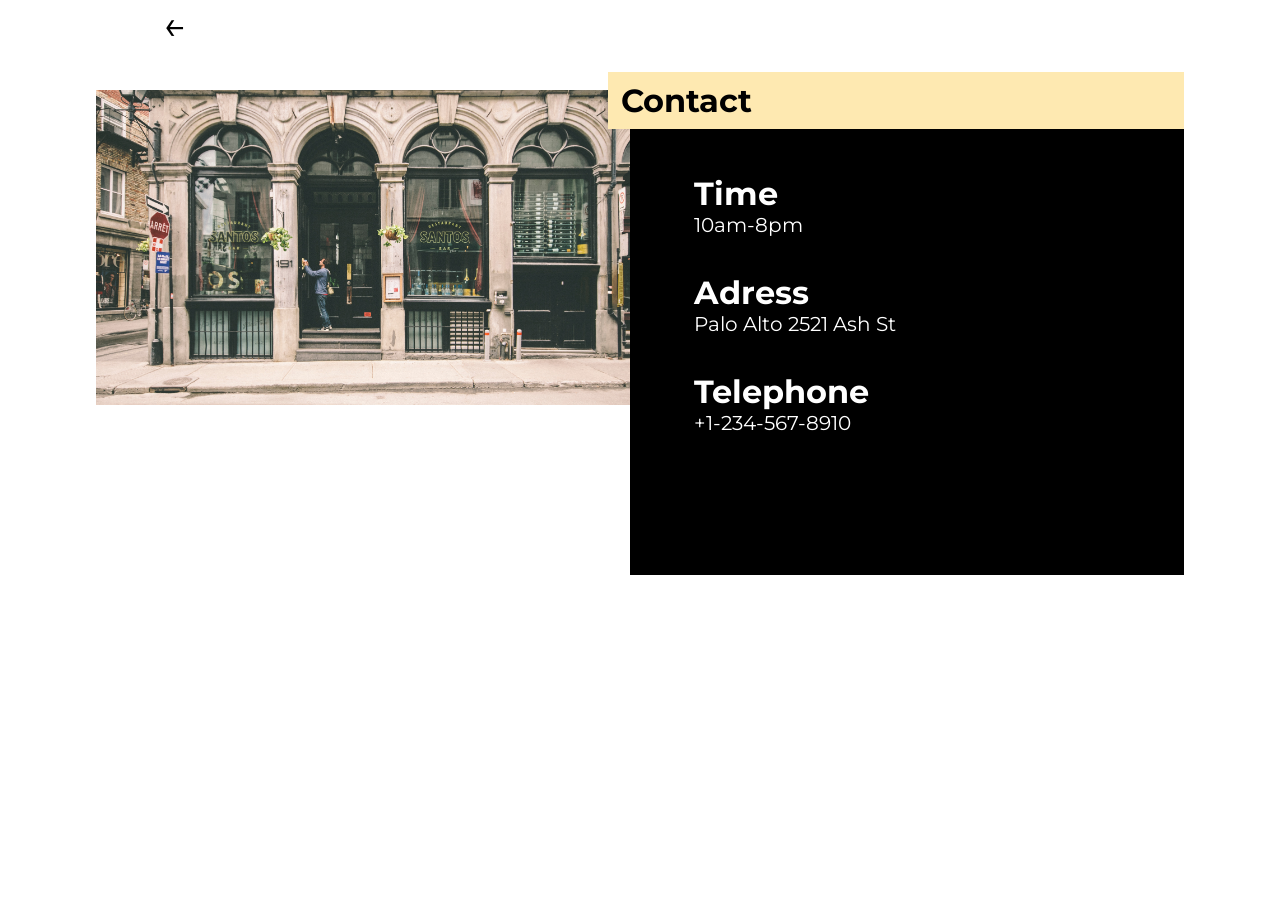
==== contact.html @ 7338dd5a "revised files" ====
<!DOCTYPE html>
<html>
  <head>
    <meta charset="utf-8">
    <title>Contact</title>

    <!-- Google Fonts -->
    <link href="https://fonts.googleapis.com/css?family=Montserrat:400,700" rel="stylesheet">
    <link rel="stylesheet" href="css/contact.css">

    <link rel="stylesheet" href="css/mobile.css">

  </head>
  <body>
    <div class="container">
      <div class="back-arrow">
        <p class="back-arrow"><a href="index.html">&larr;</a></p>
      </div>
      <div class="pic">
        <!-- <p>img</p> -->
        <img src="images/coffeeShop.jpeg" alt="">
      </div>
      <div class="back-to-home">
        <div class="contact">
          <p class="black-text contact-top">Contact</p>
        </div>
        <div class="menu">
          <ul>
            <li class="bold top">Time</li>
            <li class="sub-text">10am-8pm</li>
            <li class="bold">Adress</li>
            <li class="sub-text">Palo Alto 2521 Ash St</li>
            <li class="bold">Telephone</li>
            <li class="sub-text">+1-234-567-8910</li>
          </ul>
          <!-- <p style="color:white;">menu</p> -->
        </div>

      </div>
      <!-- <div class="map"> -->
      <!-- </div> -->
    </div>
    <iframe frameborder="0" style="border:0"
    src="https://www.google.com/maps/embed/v1/place?q=Pablo%20Alto%202521%20Ash%20St&key=AIzaSyCffM7bKMavKNae4rRx8fVr-bqP-M1gdxw" allowfullscreen></iframe>
  </body>
</html>
---- css/contact.css ----
a {
  text-decoration: none;
  color:black;
}

* {
  margin: 0px;
  padding: 0px;
  font-family: 'Montserrat', sans-serif;
}

img {
  width: 100%;
  height: 100%;
}

li {
  list-style: none;
  color:white;
}

iframe {
  position: absolute;
  bottom: 0px;
  /* width:1350px; */
  width: 100vw;
  /* height:340px; */
  height: 55vh;
}

.back-arrow {
  /* background-color: purple; */
  height:10vh;
  width:25vh;
  /* padding-top: 2vh !important; */
  font-size: 40px !important;
}

.back-arrow:hover {
  padding-left: 0.75vw !important;
}

.back-arrow {
  font-size: 32px;
  padding-left: 5%;
  padding-top: 0;
  /* padding-bottom: 2%; */
}

.back-to-home {
  position: absolute;
  right: 7.5%;
  top: 8vh;
  /* background-color: red; */
  height:55vh;
  width: 45vw;
  float: right;
  z-index: 2;
}

.container {
  width: 85%;
  /* background-color:grey; */
  margin: 0 auto;
  height: 90vh;
  /* padding-top: 10vh; */
}

.contact {
  background-color: yellow;
  background-color: #FEE9B1;
  color:white;
  padding-top: 1vh;
  padding-bottom: 1vh;
  font-size: 32px;
}

.contact-top {
  font-weight: 700 !important;
  padding-left: 1vw;
}

.map {
  position: absolute;
  height: 25vh;
  width: 85vw;
  background-color: blue;
  /* z-index: 2; */
  padding-top: 15%;
  bottom: 0;
}

.pic {
  background-color: green;
  height: 35vh;
  width: 45vw;
  float: left;
}

.menu {
  padding-left: 5vw;
  background-color: black;
  width: 85%;
  height: 90%;
  float: right;

}

.white-text {
  color:white
}

.black-text {
  color:black;
}

.bold {
  font-size: 32px;
  font-weight: 700;
}

.sub-text {
  font-size: 20px;
  font-weight: 400px;
  padding-bottom: 4vh;
}

.top {
  padding-top: 5vh;
}

/* Hi */
---- css/mobile.css ----
@media (max-width:560px) {
/* Standardize Page */
html, body, h1, h4, p, div, li, footer {
 margin: 0px;
 padding: 0px;
 border: 0px;
 color:white !important;
 }

img {
  /* max-width: 100%; */
  padding-top: 5vh;
  /* min-width: 100%; */
  min-height: 100%;
  max-height:100%;
  max-width:100%;
}


li {
  color: white;
  padding: 1.25vh;
}

/* Hide Things */
.home_left, .home_right, .bottom-right, .center-bottom,
#abouts, #wedo, #counterUp, #steps,
#Wedo, #featured, #service, #business,
#team, #subcribs, #testimonial, #blog,
#pricing, #contact, #footer, .scrollup, .fa, .fa-chevron-up, #hide,
#menus, #cookies, .abouts
 {
  display: none;
}

a {
  /* padding-top: 1px; */
  font-size: 16px;
}

a:hover {
  color:white;
  text-decoration: none;
}

/* Mobile Container */
.mobile-container{
  width: 80%;
}

.logo-mobile {
  margin: 30px;
}

.mobile-message {
  margin-top: 50px;
  margin-left: 25px;
  margin-bottom: 25px;
  align:left;

}

.message-container {
  width: 100vw;
  height: 37vh;
  /* background-color: blue; */
}

.img-home {
  /* position:absolute; */
  margin-top: 20px;
  margin-top: 10px;
  display: inline;
  float: left;
  position:relative;
  left: 0;
  bottom: 0;
  height:33vh;
  width: 60vw;
  width:75vw;
  background-color: grey;
}

#coffees {
  /* background-color: orange; */
  width: 100vw;
  height: 110vh;
  margin: 1vh;
}

#cookies {
  background-color: orange;
  width: 100vw;
  height: 40vh;
}

#burritos {
  background-color: orange;
  width: 100vw;
  height: 40vh;
}

.coffee-container {
  /* background-color: black; */
  /* margin:2vh; */
  height: 40vh;
  width: 85vw;
  margin: 0 auto;
}

.mobile-info {
  /* position:fixed; */
  z-index: 1;
  /* margin-top: 15px; */
  padding-top: 15px;
  /* width: 85vw; */
  /* height: 200vh; */
  /* background-color: purple; */
}

.mobile-div {
  /* background-color: green; */
  width:65vw;
  height:30vh;
  z-index: 0;
}

.know-more {
  position: relative;
  bottom: 0;
  padding-top: 1vh;
  z-index: 0;
  height: 10%;
  width: 50%;
  text-align: center;

  margin: 0;

}

.mobile-text {
  background-color: #ffa500;
  height:25vh;
  width: 75%;
  position: absolute;
  left: 8%;
  /* border: 5px solid #ffa500; */
  /* z-index: 5; */
  /* float: left; */

}

.mobile-img {
  position: absolute;
  right: 8%;
  /* margin-bottom: 25vhf; */
  /* float: right; */
  background-color: grey;
  width: 30%;
  margin-top: 5vh;
  height: 15vh;
  z-index: 2;
  color: white;
  /* background-image: url("images/mobile/bitmap.jpg"); */
}

.space {
  height: 15vh;
  width: 100vw;
}

.mobile-footer {
  width: 100%;
  height: 35vh;
  /* width: 75vw; */
  /* background-color: grey; */
  background-color: black;
}

.mobile-menu {
  margin-top: 40px;
  float: right;
  height: 25vh;
  height: 27vh;
  width: 25vw;
  background-color: black;
  z-index: 2;
  color:white;
}

.contact-mobile{
  /* float: right */
  position: absolute;
/* <<<<<<< HEAD */
  right: 0;
  width: 30vw;
  height: 13vh;
  background-color: #fee9b1;
  z-index: 4;
  text-align: center;
  padding: 8px;
/* ======= */
  /* right: 0; */
  width: 35vw;
  height: 8vh;
  background-color: #fee9b1;
  z-index: 4;
  text-align: center;
  padding: 2vh;
  margin-top: 5vh;
  vertical-align: middle;
  right:0;
}

#coffees {
  /* background-color: orange; */
  width: 100vw;
  height: 60vh;
}

#cookies {
  background-color: orange;
  width: 100vw;
  height: 40vh;
}

#burritos {
  background-color: orange;
  width: 100vw;
  height: 40vh;
}

.coffee-container {
  /* background-color: black; */
  /* margin:2vh; */
  height: 40vh;
  width: 85vw;
  margin: 0 auto;
}

.mobile-info {
  /* position:fixed; */
  z-index: 1;
  /* margin-top: 15px; */
  padding-top: 15px;
  /* width: 85vw; */
  /* height: 200vh; */
  /* background-color: purple; */
}

.mobile-div {
  /* background-color: green; */
  width:65vw;
  height:30vh;
  z-index: 0;
}

/* .know-more {
  padding-top: 15px;
  z-index: 0;
  width: 50%;
  margin: 0;
  float:left;
} */

.mobile-img {
  position: absolute;
  right: 8%;
  /* margin-bottom: 25vhf; */
  /* float: right; */
  background-color: grey;
  width: 35%;
  height: 25vh;
  z-index: 2;
  /* background-image: url("images/mobile/bitmap.jpg"); */
}

.space {
  height: 15vh;
  width: 100vw;
}

.footer-header {
  letter-spacing: -1.6px;
  padding-bottom: 1vh;
  color: white;
  font-weight: bold;
}

.footer-links {
  background-color: black;
  width: 80%;
  height: 30vh;
  margin: 0 auto;
  padding-top: 5vh;
}

.footer-subtext {
  padding-top:1vh;
  color:white;
}

#footer-end-message {
  float:right;
  color:white;
}

#footer-list {
  float: left !important;
  text-align: left !important;
  padding: .5vh !important;
}


.more{
  padding-top: 20%;
  /* background-color: green; */
  z-index: 5;
}

}
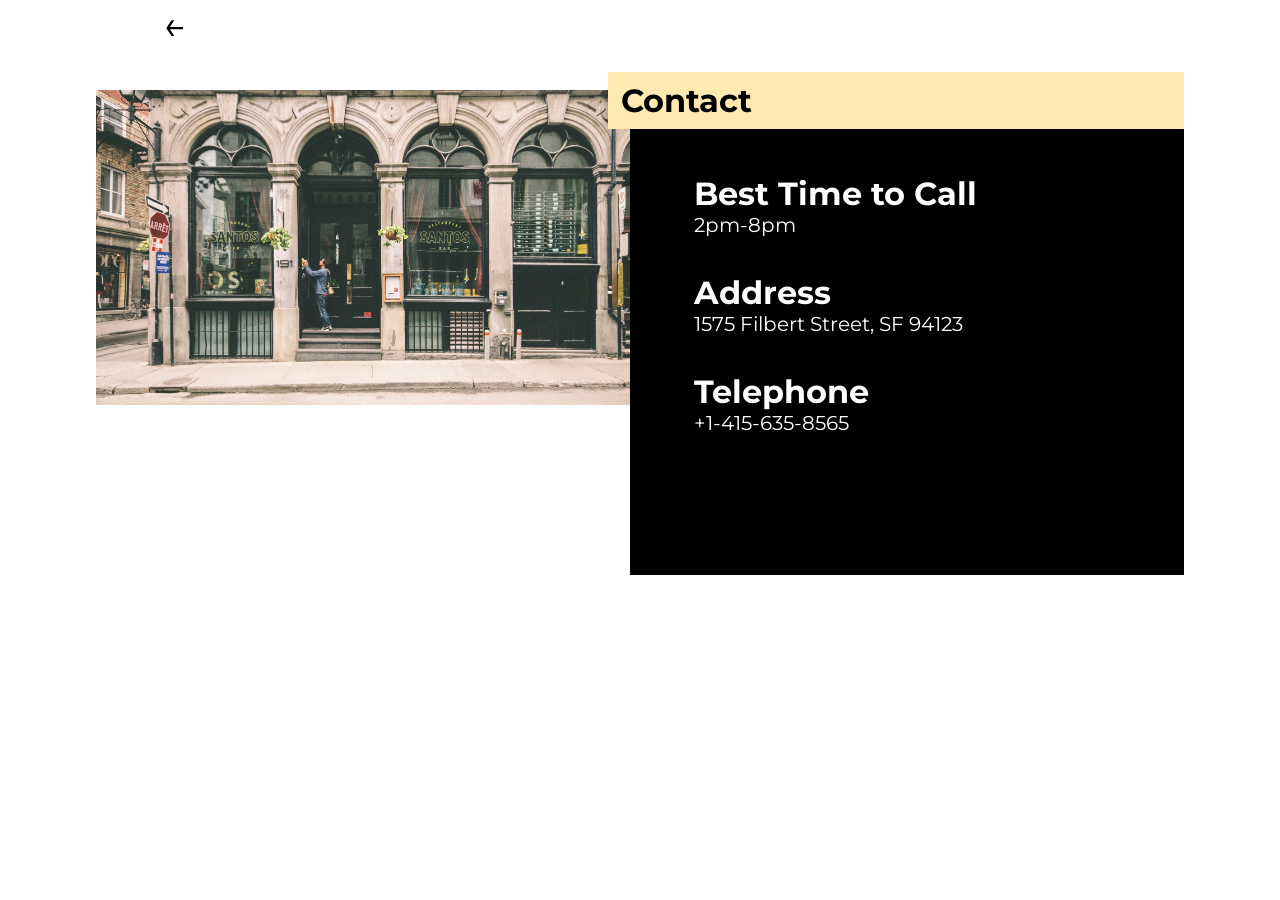
==== commit 9eb4eebb: "revised address" ====
--- a/contact.html
+++ b/contact.html
@@ -26,12 +26,12 @@
         </div>
         <div class="menu">
           <ul>
-            <li class="bold top">Time</li>
-            <li class="sub-text">10am-8pm</li>
-            <li class="bold">Adress</li>
-            <li class="sub-text">Palo Alto 2521 Ash St</li>
+            <li class="bold top">Best Time to Call</li>
+            <li class="sub-text">2pm-8pm</li>
+            <li class="bold">Address</li>
+            <li class="sub-text">1575 Filbert Street, SF 94123</li>
             <li class="bold">Telephone</li>
-            <li class="sub-text">+1-234-567-8910</li>
+            <li class="sub-text">+1-415-635-8565</li>
           </ul>
           <!-- <p style="color:white;">menu</p> -->
         </div>
@@ -41,6 +41,6 @@
       <!-- </div> -->
     </div>
     <iframe frameborder="0" style="border:0"
-    src="https://www.google.com/maps/embed/v1/place?q=Pablo%20Alto%202521%20Ash%20St&key=AIzaSyCffM7bKMavKNae4rRx8fVr-bqP-M1gdxw" allowfullscreen></iframe>
+    src="https://www.google.com/maps/embed/v1/place?key=AIzaSyCffM7bKMavKNae4rRx8fVr-bqP-M1gdxw&q=1575+Filbert+St,+San+Francisco,+CA+94123" allowfullscreen></iframe>
   </body>
 </html>
